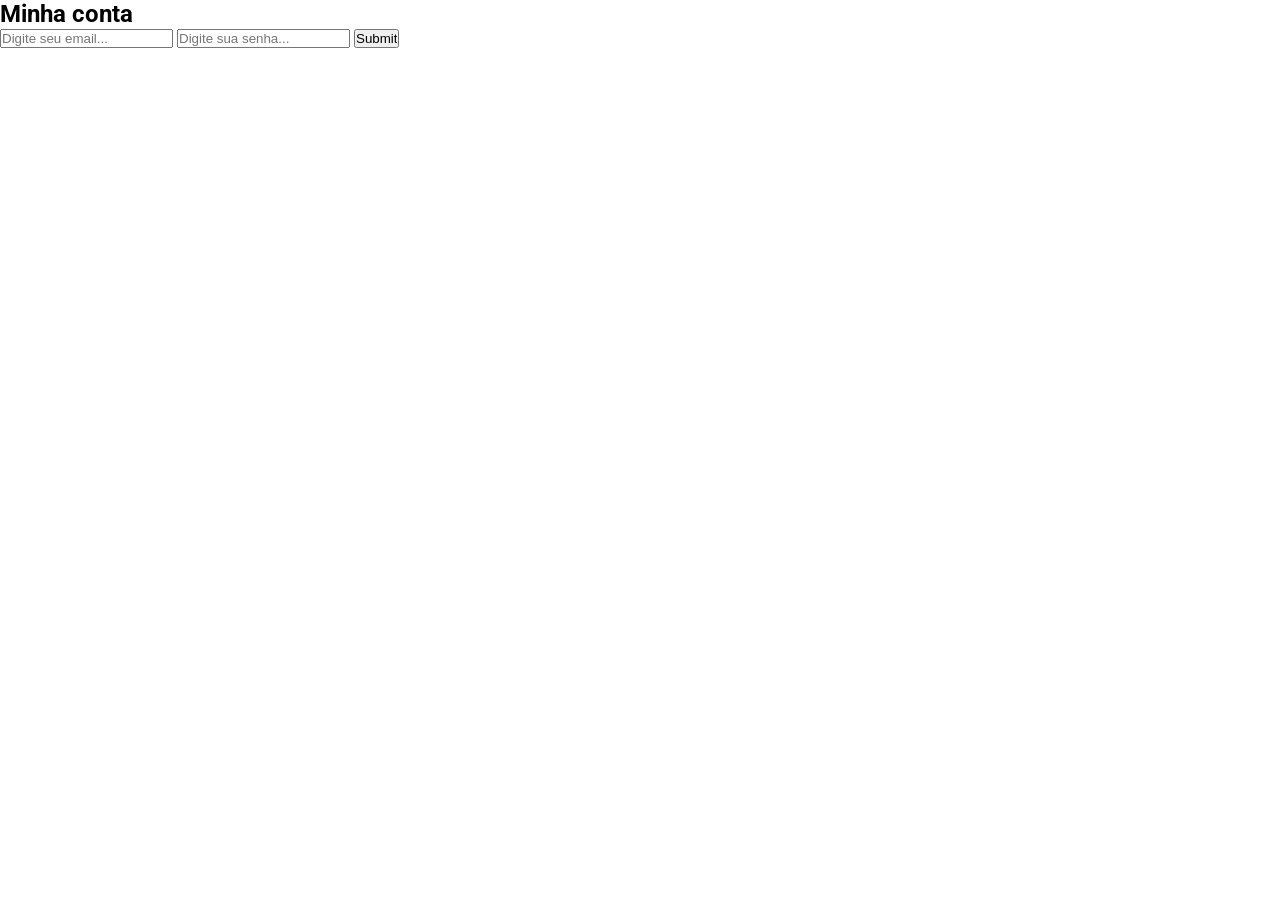
==== index.html @ 0940a2b9 "Adicionando HTML e CSS (começo da estrutura)" ====
<!DOCTYPE html>
<html lang="en">
<head>
    <meta charset="UTF-8">
    <meta name="viewport" content="width=device-width, initial-scale=1.0">
    <link rel="stylesheet" href="style.css">
    <title>Login - Dev Melo</title>
</head>
<body>

    <main class="container">

        <section class="left">
            <h1>Minha conta</h1>

            <form>
                <input type="email" placeholder="Digite seu email...">
                <input type="password" placeholder="Digite sua senha...">
                <input type="submit">
            </form>
        </section>

        <section class="right">

        </section>

    </main>

</body>
</html>
---- style.css ----
@import url('https://fonts.googleapis.com/css2?family=Roboto:ital,wght@0,100..900;1,100..900&display=swap');

* {
    margin: 0;
    padding: 0;
    outline: 0;
    box-sizing: border-box;
}

body {
    font-family: 'Roboto', sans-serif;
}
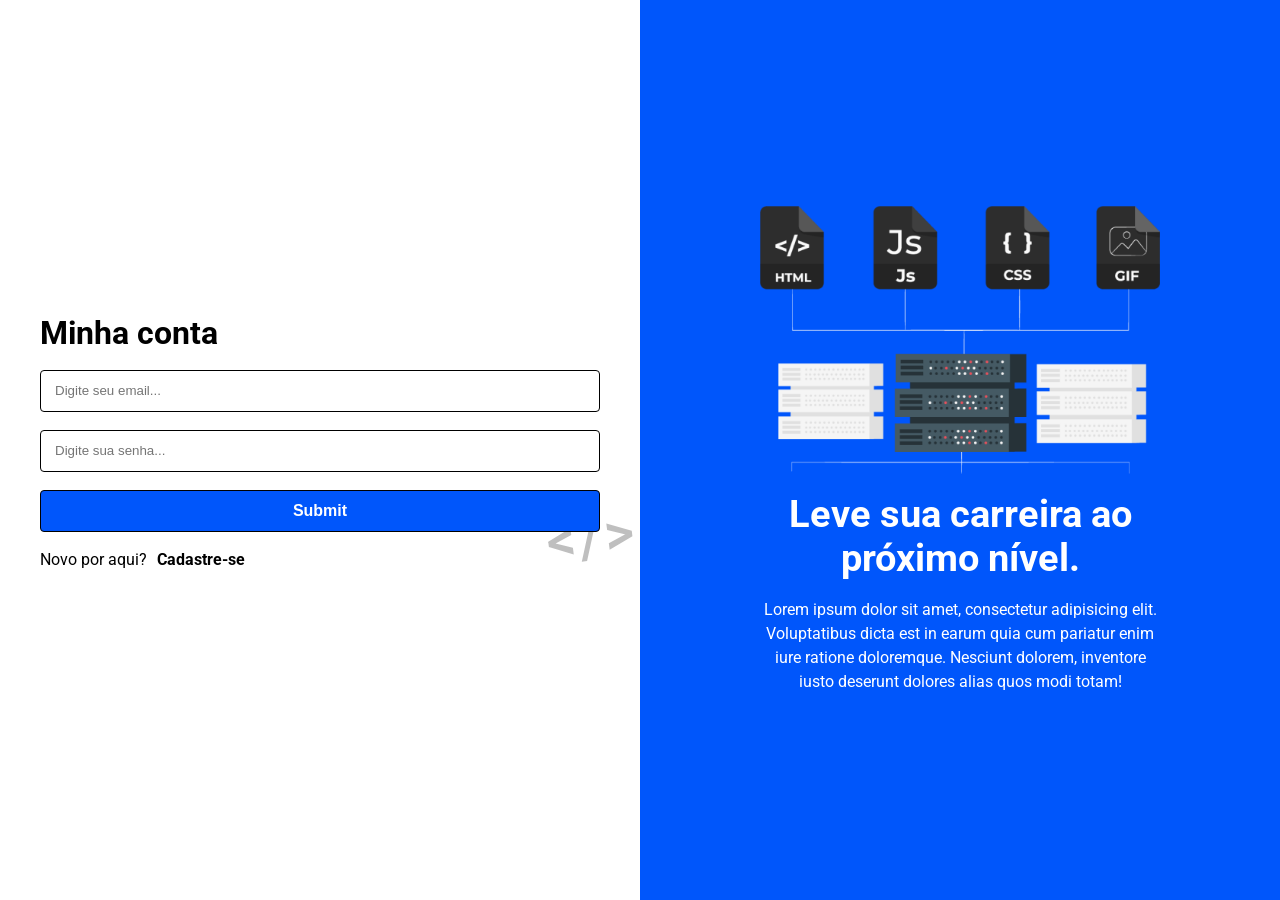
==== commit 9e01888d: "Finalizando a estilização da pagina de login e tornando-a responsiva. Tambem criado o arquivo signup" ====
--- a/index.html
+++ b/index.html
@@ -13,14 +13,28 @@
         <section class="left">
             <h1>Minha conta</h1>
 
-            <form>
-                <input type="email" placeholder="Digite seu email...">
-                <input type="password" placeholder="Digite sua senha...">
-                <input type="submit">
+            <form class="form">
+                <input class="input" type="email" placeholder="Digite seu email...">
+
+                <input class="input" type="password" placeholder="Digite sua senha...">
+                
+                <input class="button" type="submit">
             </form>
+
+            <div class="area">
+                <span class="link">Novo por aqui? <a href="signup.html">Cadastre-se</a></span>
+            </div>
         </section>
 
         <section class="right">
+
+            <img class="info-img" src="assets/info.png" alt="Informacoes do projeto">
+
+            <h2 class="subtitle">Leve sua carreira ao próximo nível.</h2>
+
+            <p class="description">
+                Lorem ipsum dolor sit amet, consectetur adipisicing elit. Voluptatibus dicta est in earum quia cum pariatur enim iure ratione doloremque. Nesciunt dolorem, inventore iusto deserunt dolores alias quos modi totam!
+            </p>
 
         </section>
 
--- a/style.css
+++ b/style.css
@@ -8,5 +8,188 @@
 }
 
 body {
+    background-color: #ffffff;
+    width: 100%;
     font-family: 'Roboto', sans-serif;
+}
+
+.container {
+    display: flex;
+    flex-direction: row;
+    align-items: center;
+    justify-content: center;
+    margin: 0 auto;
+}
+
+.left {
+    flex: 1;
+    display: flex;
+    flex-direction: column;
+    justify-content: center;
+    align-items: center;
+    padding: 0 24px;
+}
+
+.left h1 {
+    width: 100%;
+    max-width: 560px;
+    margin-bottom: 18px;
+    font-size: 32px;
+}
+
+.form {
+    position: relative;
+    display: flex;
+    flex-direction: column;
+    width: 100%;
+    max-width: 560px;
+    z-index: 9;
+}
+
+.input {
+    border: 1px solid #000;
+    border-radius: 4px;
+    margin-bottom: 18px;
+    min-width: 100%;
+    padding: 0 14px;
+    height: 42px;
+}
+
+.button {
+    background-color: #0056fb;
+    height: 42px;
+    border-radius: 4px;
+    color: #ffffff;
+    font-weight: bold;
+    font-size: 16px;
+    border: 1px solid #000;
+    width: 100%;
+    max-width: 560px;
+    cursor: pointer;
+    margin-bottom: 18px;
+    transition: background-color 0.3s linear;
+    z-index: 3;
+}
+
+.button:hover {
+    background-color: #008afb;
+}
+
+.area {
+    width: 100%;
+    max-width: 560px;
+    margin-bottom: 18px;
+}
+
+.link {
+    align-self: flex-start;
+    font-weight: normal;
+}
+
+.link a {
+    text-decoration: none;
+    color: #000;
+    font-weight: bold;
+    margin-left: 6px;
+}
+
+.link a:hover {
+    text-decoration: underline;
+}
+
+.right {
+    flex: 1;
+    background-color: #0056fb;
+    height: 100vh;
+    display: flex;
+    flex-direction: column;
+    align-items: center;
+    justify-content: center;
+    padding: 0 24px;
+}
+
+.info-img {
+    width: 100%;
+    max-width: 400px;
+    height: auto;
+    margin-bottom: 18px;
+}
+
+.subtitle {
+    max-width: 400px;
+    font-size: 38px;
+    color: #ffffff;
+    margin-bottom: 18px;
+    text-align: center;
+}
+
+.description {
+    max-width: 400px;
+    line-height: 150%;
+    color: #ffffff;
+    text-align: center;
+}
+
+.form::before{
+    content: '';
+    position: absolute;
+    background-image: url(assets/code.svg);
+    background-size: 90px;
+    background-repeat: no-repeat;
+    z-index: 1;
+    width: 90px;
+    height: 90px;
+    opacity: 0.3;
+    bottom: -50px;
+    right: -35px;
+}
+
+@media (max-width: 700px) {
+    .container {
+        flex-direction: column;
+        min-height: 100vh;
+    }
+
+    .left {
+        width: 85%;
+        padding: 24px 0;
+    }
+
+    .left h1 {
+        margin-bottom: 18px;
+    }
+
+    .right {
+        padding: 32px 0;
+        width: 100%;
+        height: 100%;
+    }
+
+    .form::before {
+        background-size: 80px;
+        width: 84px;
+        height: 84px;
+        bottom: -46px;
+        right: -30px;
+    }
+}
+
+
+@media (max-width: 500px) {
+    .info-img {
+        width: 84%;
+    }
+
+    .subtitle {
+        margin-bottom: 18px;
+        font-size: 32px;
+        max-width: 400px;
+        padding: 0 14px;
+        text-align: center;
+    }
+
+    .description {
+        max-width: 400px;
+        padding: 0 14px;
+    }
 }
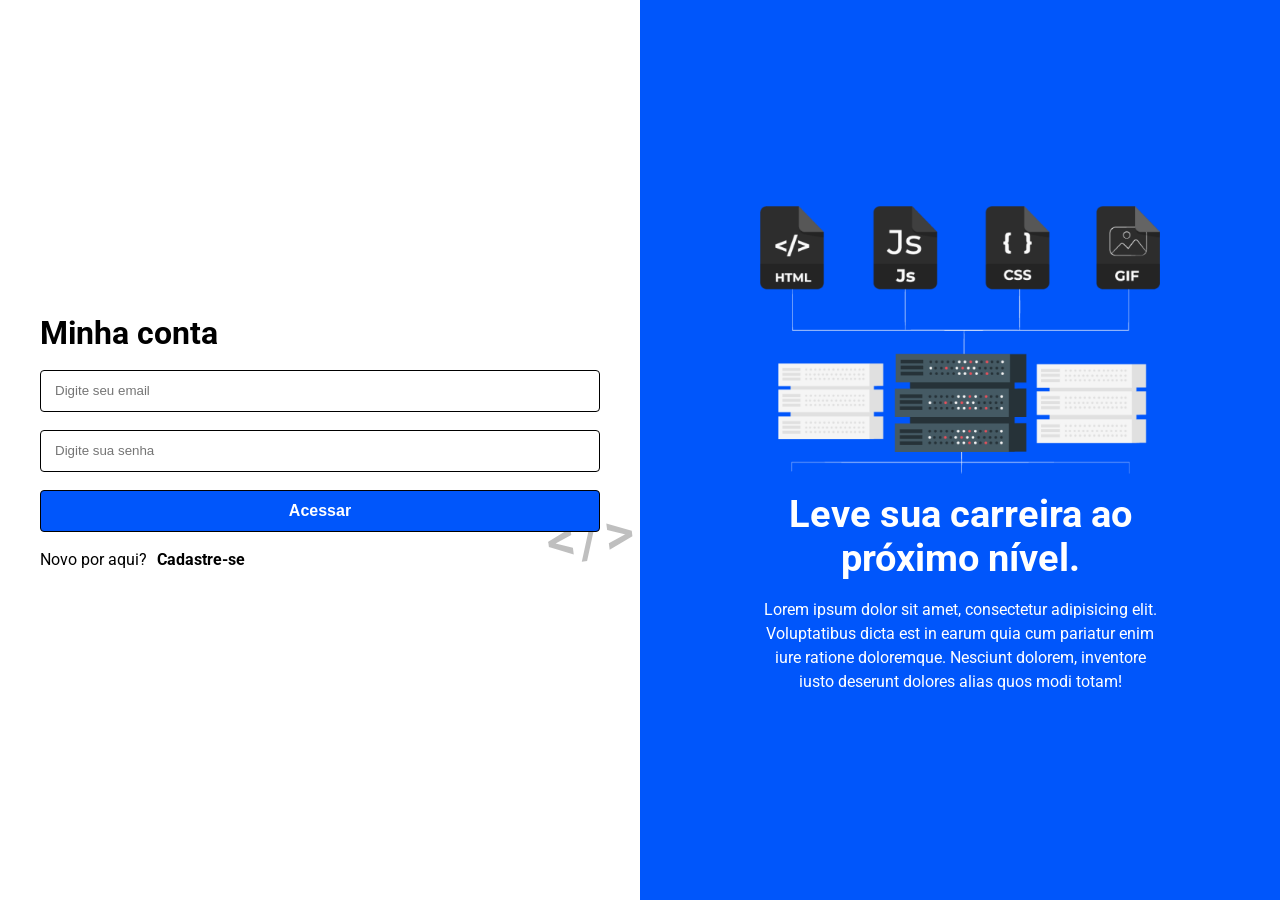
==== commit 8736dbd4: "Fazendo os ajustes finais no HTML tanto na parte de login quanto na de CSS" ====
--- a/index.html
+++ b/index.html
@@ -14,11 +14,11 @@
             <h1>Minha conta</h1>
 
             <form class="form">
-                <input class="input" type="email" placeholder="Digite seu email...">
+                <input class="input" type="email" placeholder="Digite seu email">
 
-                <input class="input" type="password" placeholder="Digite sua senha...">
+                <input class="input" type="password" placeholder="Digite sua senha">
                 
-                <input class="button" type="submit">
+                <button class="button" type="submit">Acessar</button>
             </form>
 
             <div class="area">
--- a/style.css
+++ b/style.css
@@ -144,6 +144,10 @@
     right: -35px;
 }
 
+.termos {
+    accent-color: #0056fb;
+}
+
 @media (max-width: 700px) {
     .container {
         flex-direction: column;
